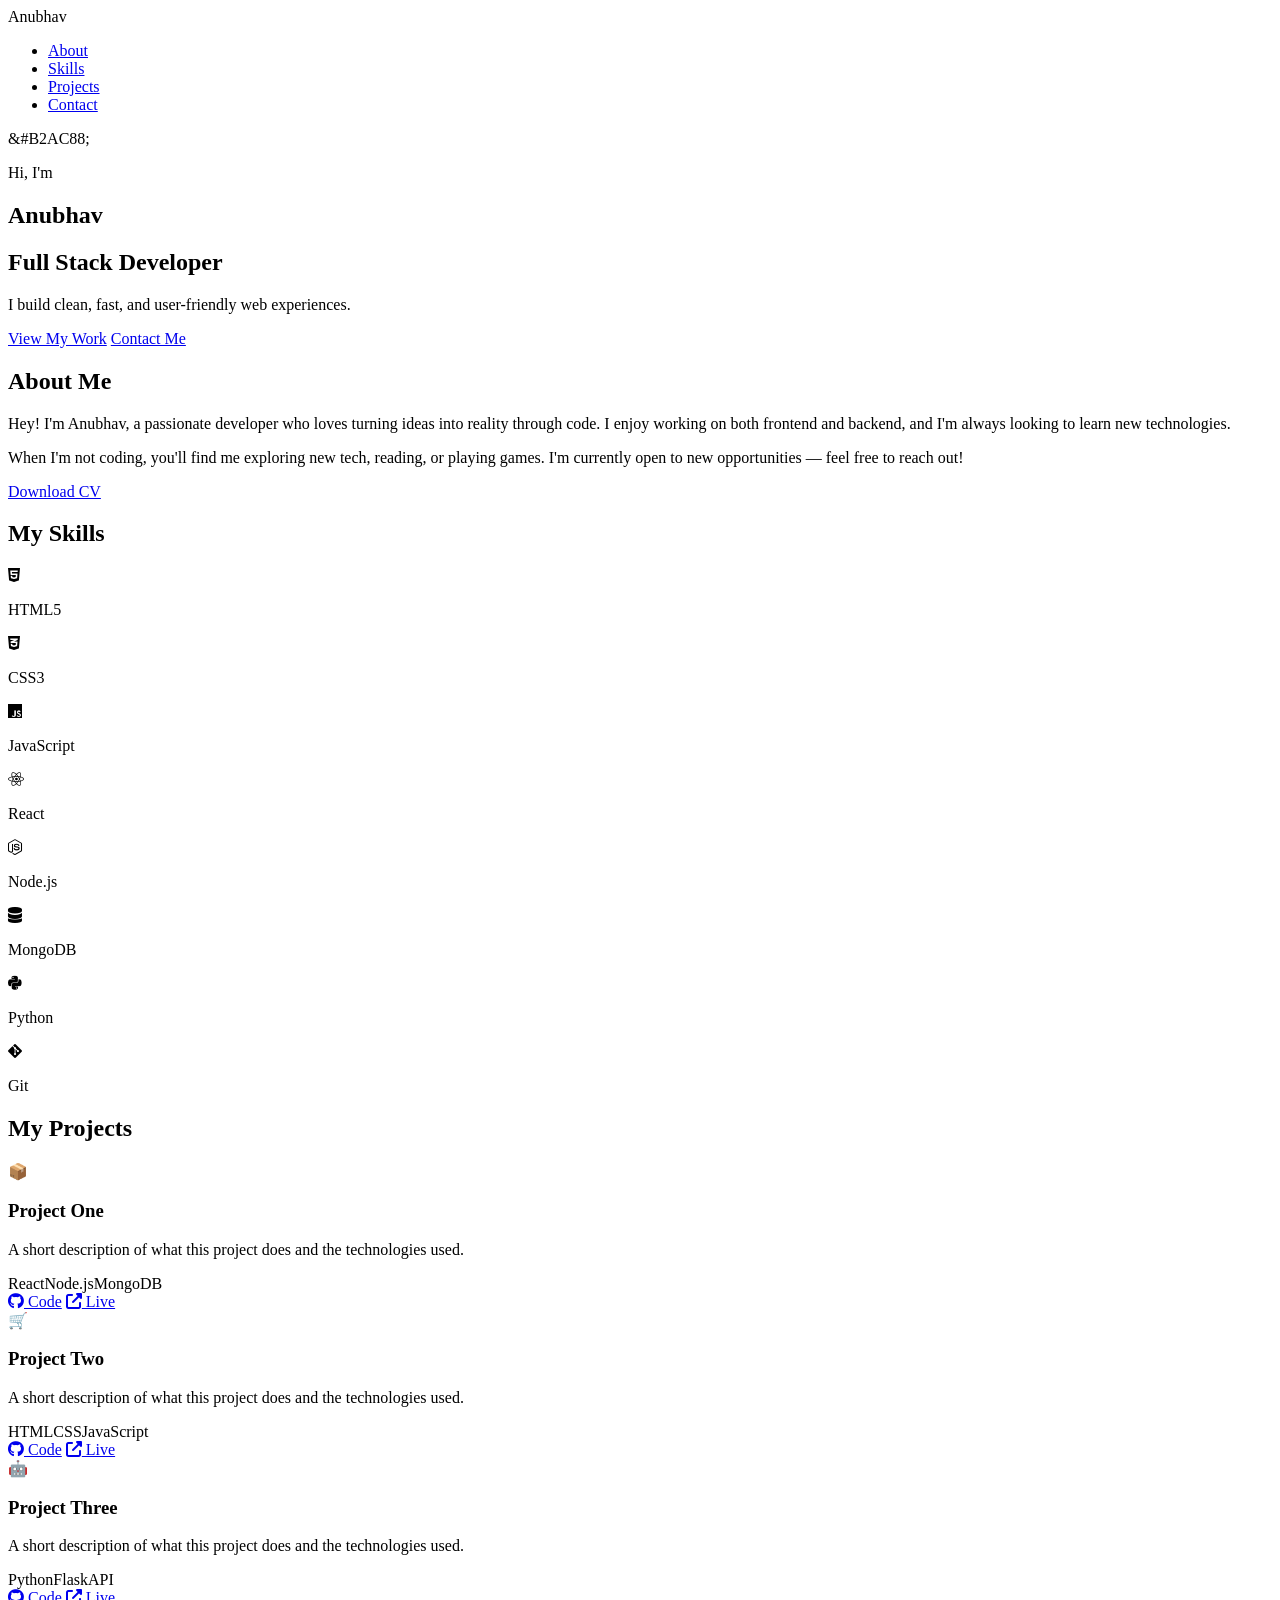
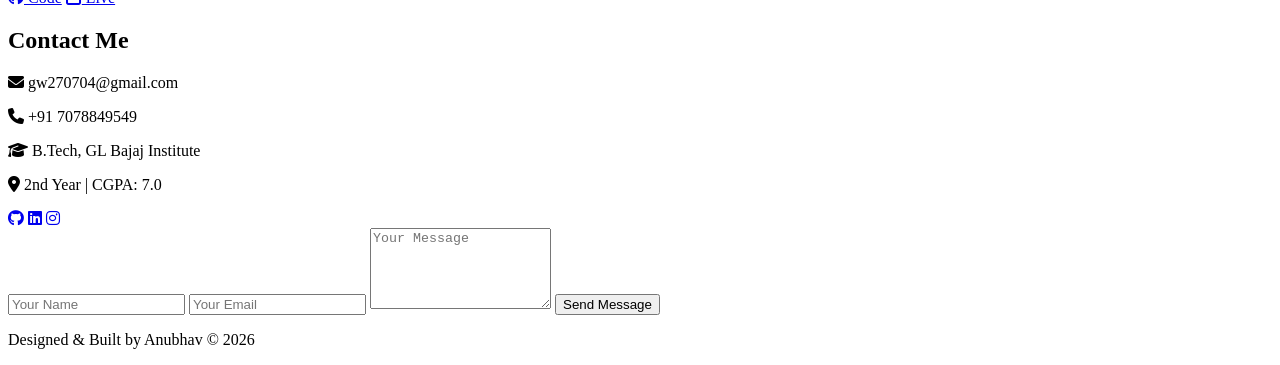
==== index.html @ ecec02f2 "Rename portfolio.html to index.html" ====
<!DOCTYPE html>
<html lang="en">
<head>
  <meta charset="UTF-8" />
  <meta name="viewport" content="width=device-width, initial-scale=1.0"/>
  <title>Anubhav | Portfolio</title>
  <link rel="stylesheet" href="style.css" />
  <link href="https://fonts.googleapis.com/css2?family=Inter:wght@300;400;600;700&display=swap" rel="stylesheet"/>
  <link rel="stylesheet" href="https://cdnjs.cloudflare.com/ajax/libs/font-awesome/6.4.0/css/all.min.css"/>
</head>
<body>
  <div class="bg-layer"></div>

  <!-- Navbar -->
  <nav class="navbar">
    <div class="logo">Anubhav</div>
    <ul class="nav-links" id="navLinks">
      <li><a href="#about">About</a></li>
      <li><a href="#skills">Skills</a></li>
      <li><a href="#projects">Projects</a></li>
      <li><a href="#contact">Contact</a></li>
    </ul>
    <div class="hamburger" onclick="toggleMenu()">&#B2AC88;</div>
  </nav>

  <!-- Hero -->
  <section class="hero" id="home">
    <img src="photo.jpg.jpeg" class="hero-photo" alt="Anubhav" onerror="this.style.display='none'" />
    <div class="hero-center">
      <p class="greeting">Hi, I'm</p>
      <h1>Anubhav</h1>
      <h2 class="subtitle">Full Stack Developer</h2>
      <p class="hero-desc">I build clean, fast, and user-friendly web experiences.</p>
      <div class="hero-btns">
        <a href="#projects" class="btn primary">View My Work</a>
        <a href="#contact" class="btn outline">Contact Me</a>
      </div>
    </div>
  </section>

  <!-- About -->
  <section class="section" id="about">
    <h2 class="section-title">About <span>Me</span></h2>
    <div class="about-content">
      <p>Hey! I'm Anubhav, a passionate developer who loves turning ideas into reality through code. I enjoy working on both frontend and backend, and I'm always looking to learn new technologies.</p>
      <p>When I'm not coding, you'll find me exploring new tech, reading, or playing games. I'm currently open to new opportunities — feel free to reach out!</p>
      <a href="#" class="btn primary">Download CV</a>
    </div>
  </section>

  <!-- Skills -->
  <section class="section alt" id="skills">
    <h2 class="section-title">My <span>Skills</span></h2>
    <div class="skills-grid">
      <div class="skill-card"><i class="fab fa-html5"></i><p>HTML5</p></div>
      <div class="skill-card"><i class="fab fa-css3-alt"></i><p>CSS3</p></div>
      <div class="skill-card"><i class="fab fa-js"></i><p>JavaScript</p></div>
      <div class="skill-card"><i class="fab fa-react"></i><p>React</p></div>
      <div class="skill-card"><i class="fab fa-node-js"></i><p>Node.js</p></div>
      <div class="skill-card"><i class="fas fa-database"></i><p>MongoDB</p></div>
      <div class="skill-card"><i class="fab fa-python"></i><p>Python</p></div>
      <div class="skill-card"><i class="fab fa-git-alt"></i><p>Git</p></div>
    </div>
  </section>

  <!-- Projects -->
  <section class="section" id="projects">
    <h2 class="section-title">My <span>Projects</span></h2>
    <div class="projects-grid">
      <div class="project-card">
        <div class="project-icon">📦</div>
        <h3>Project One</h3>
        <p>A short description of what this project does and the technologies used.</p>
        <div class="project-tags"><span>React</span><span>Node.js</span><span>MongoDB</span></div>
        <div class="project-links">
          <a href="#"><i class="fab fa-github"></i> Code</a>
          <a href="#"><i class="fas fa-external-link-alt"></i> Live</a>
        </div>
      </div>
      <div class="project-card">
        <div class="project-icon">🛒</div>
        <h3>Project Two</h3>
        <p>A short description of what this project does and the technologies used.</p>
        <div class="project-tags"><span>HTML</span><span>CSS</span><span>JavaScript</span></div>
        <div class="project-links">
          <a href="#"><i class="fab fa-github"></i> Code</a>
          <a href="#"><i class="fas fa-external-link-alt"></i> Live</a>
        </div>
      </div>
      <div class="project-card">
        <div class="project-icon">🤖</div>
        <h3>Project Three</h3>
        <p>A short description of what this project does and the technologies used.</p>
        <div class="project-tags"><span>Python</span><span>Flask</span><span>API</span></div>
        <div class="project-links">
          <a href="#"><i class="fab fa-github"></i> Code</a>
          <a href="#"><i class="fas fa-external-link-alt"></i> Live</a>
        </div>
      </div>
    </div>
  </section>

  <!-- Contact -->
  <section class="section alt" id="contact">
    <h2 class="section-title">Contact <span>Me</span></h2>
    <div class="contact-wrapper">
      <div class="contact-info">
        <p><i class="fas fa-envelope"></i> gw270704@gmail.com</p>
        <p><i class="fas fa-phone"></i> +91 7078849549</p>
        <p><i class="fas fa-graduation-cap"></i> B.Tech, GL Bajaj Institute</p>
        <p><i class="fas fa-map-marker-alt"></i> 2nd Year | CGPA: 7.0</p>
        <div class="socials">
          <a href="https://github.com/anubhavwadhwa011-jpg" target="_blank"><i class="fab fa-github"></i></a>
          <a href="https://www.linkedin.com/in/anubhav-wadhwa-898a00285" target="_blank"><i class="fab fa-linkedin"></i></a>
          <a href="https://www.instagram.com/annubhavvv_2704" target="_blank"><i class="fab fa-instagram"></i></a>
        </div>
      </div>
      <form class="contact-form" onsubmit="handleSubmit(event)">
        <input type="text" placeholder="Your Name" required />
        <input type="email" placeholder="Your Email" required />
        <textarea rows="5" placeholder="Your Message" required></textarea>
        <button type="submit" class="btn primary">Send Message</button>
      </form>
    </div>
  </section>

  <!-- Footer -->
  <footer>
    <p>Designed & Built by <span>Anubhav</span> &copy; 2026</p>
  </footer>

  <script src="script.js"></script>
</body>
</html>
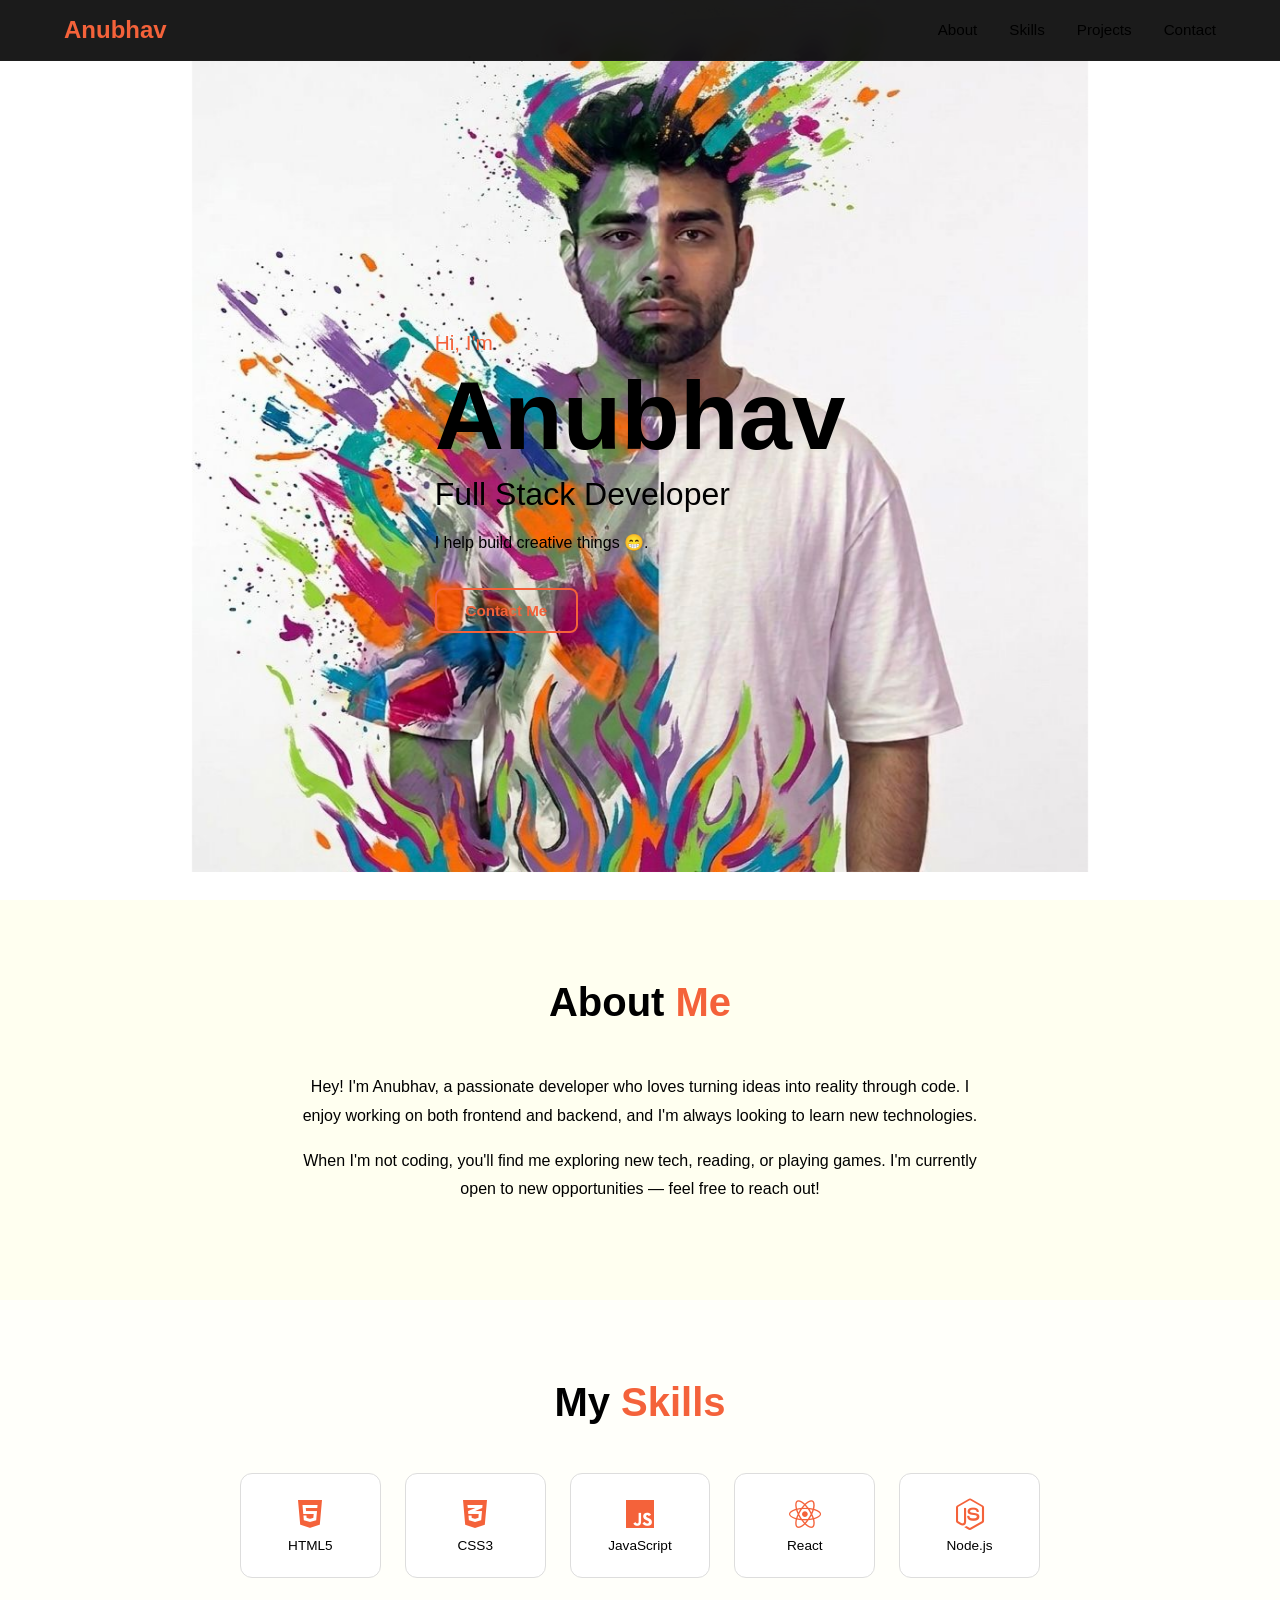
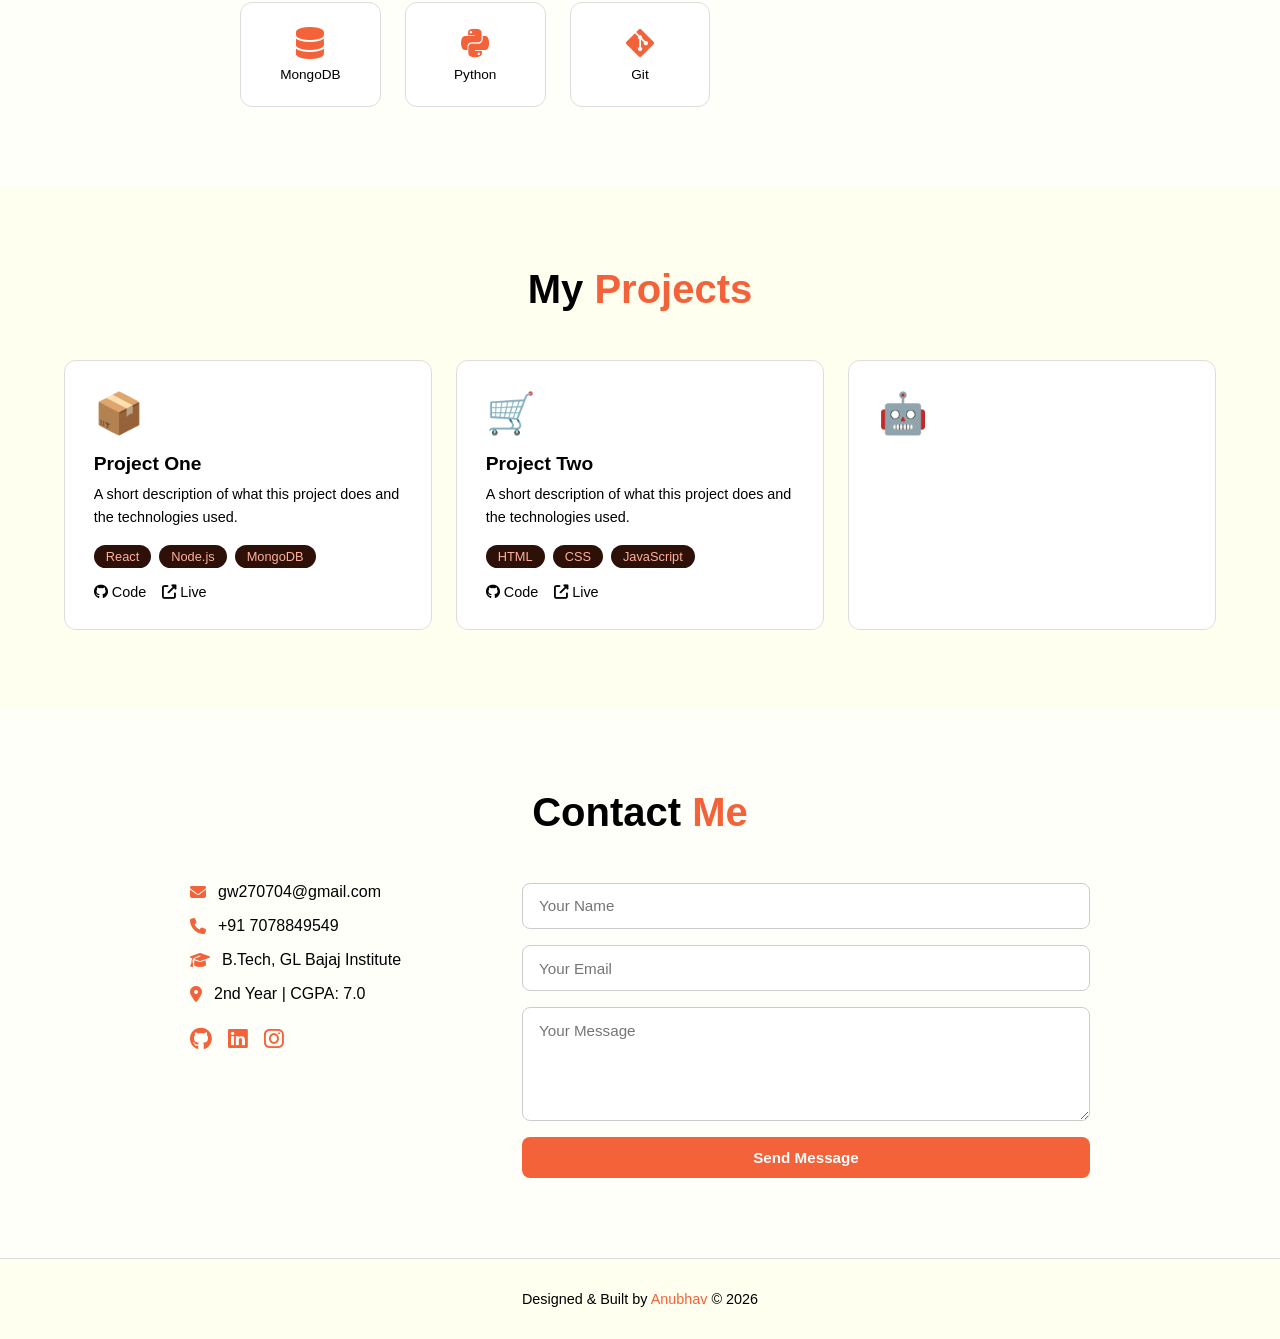
==== commit c9919928: "Modify hero description and clean up project section Updated hero description and removed project de" ====
--- a/index.html
+++ b/index.html
@@ -30,9 +30,8 @@
       <p class="greeting">Hi, I'm</p>
       <h1>Anubhav</h1>
       <h2 class="subtitle">Full Stack Developer</h2>
-      <p class="hero-desc">I build clean, fast, and user-friendly web experiences.</p>
+      <p class="hero-desc">I help build creative things 😁.</p>
       <div class="hero-btns">
-        <a href="#projects" class="btn primary">View My Work</a>
         <a href="#contact" class="btn outline">Contact Me</a>
       </div>
     </div>
@@ -44,7 +43,6 @@
     <div class="about-content">
       <p>Hey! I'm Anubhav, a passionate developer who loves turning ideas into reality through code. I enjoy working on both frontend and backend, and I'm always looking to learn new technologies.</p>
       <p>When I'm not coding, you'll find me exploring new tech, reading, or playing games. I'm currently open to new opportunities — feel free to reach out!</p>
-      <a href="#" class="btn primary">Download CV</a>
     </div>
   </section>
 
@@ -89,12 +87,6 @@
       </div>
       <div class="project-card">
         <div class="project-icon">🤖</div>
-        <h3>Project Three</h3>
-        <p>A short description of what this project does and the technologies used.</p>
-        <div class="project-tags"><span>Python</span><span>Flask</span><span>API</span></div>
-        <div class="project-links">
-          <a href="#"><i class="fab fa-github"></i> Code</a>
-          <a href="#"><i class="fas fa-external-link-alt"></i> Live</a>
         </div>
       </div>
     </div>
--- a/style.css
+++ b/style.css
@@ -0,0 +1,130 @@
+* { margin: 0; padding: 0; box-sizing: border-box; scroll-behavior: smooth; }
+
+body {
+  font-family: 'Inter', sans-serif;
+  background: none;
+  color: hsl(39, 83%, 43%);
+  position: relative;
+  overflow-x: hidden;
+}
+
+.bg-layer {
+  position: fixed;
+  inset: 0;
+  background-image: url('background .jpeg');
+  background-size: 70%;
+  background-position: center top;
+  background-repeat: no-repeat;
+  z-index: -1;
+  transition: background-position 0.05s linear;
+}
+
+/* Navbar */
+.navbar {
+  position: fixed; top: 0; width: 100%;
+  display: flex; justify-content: space-between; align-items: center;
+  padding: 1rem 5%; background: rgba(15,15,15,0.95);
+  backdrop-filter: blur(10px); z-index: 1000; border-bottom: 1px solid #1e1e1e;
+}
+.logo { font-size: 1.5rem; font-weight: 900; color: #f4623a; }
+.nav-links { list-style: none; display: flex; gap: 2rem; }
+.nav-links a { text-decoration: none; color: #000; font-size: 0.95rem; transition: color 0.3s; }
+.nav-links a:hover { color: #f4623a; }
+.hamburger { display: none; font-size: 1.5rem; cursor: pointer; color: #000; }
+
+/* Hero */
+.hero {
+  min-height: 100vh; display: flex; align-items: center;
+  justify-content: center; padding: 6rem 5% 2rem;
+  position: relative; z-index: 1;
+}
+.hero-photo {
+  position: absolute;
+  right: 8%;
+  bottom: 0;
+  height: 88vh;
+  object-fit: cover;
+  object-position: top;
+  z-index: 2;
+  filter: drop-shadow(-8px 0 30px rgba(0,0,0,0.8)) drop-shadow(0 -4px 20px rgba(0,0,0,0.5));
+  animation: float 4s ease-in-out infinite;
+  pointer-events: none;
+}
+.hero-center { text-align: left; display: flex; flex-direction: column; align-items: flex-start; z-index: 3; position: relative; }
+.greeting { color: #f4623a; font-size: 1.3rem; margin-bottom: 0.5rem; }
+.hero h1 { font-size: clamp(3.5rem, 8vw, 6rem); font-weight: 700; line-height: 1.1; color: #000; }
+.subtitle { font-size: clamp(1.3rem, 3vw, 2rem); color: #000; font-weight: 400; margin: 0.5rem 0 1rem; }
+.hero-desc { color: #000; max-width: 480px; margin-bottom: 2rem; line-height: 1.7; }
+.hero-btns { display: flex; gap: 1rem; flex-wrap: wrap; justify-content: center; }
+
+.avatar { display: none; }
+
+@keyframes float {
+  0%, 100% { transform: translateY(0); }
+  50% { transform: translateY(-18px); }
+}
+
+/* Buttons */
+.btn { padding: 0.75rem 1.8rem; border-radius: 8px; text-decoration: none; font-weight: 600; font-size: 0.95rem; transition: all 0.3s; cursor: pointer; border: none; }
+.btn.primary { background: #f4623a; color: white; }
+.btn.primary:hover { background: #d94f2a; transform: translateY(-2px); }
+.btn.outline { border: 2px solid #f4623a; color: #f4623a; background: transparent; }
+.btn.outline:hover { background: #f4623a; color: white; transform: translateY(-2px); }
+
+/* Sections */
+.section { padding: 5rem 5%; position: relative; z-index: 1; background: #fffff0; }
+.section.alt { background: #fffffA; }
+.section-title { font-size: clamp(1.8rem, 4vw, 2.5rem); font-weight: 700; margin-bottom: 3rem; text-align: center; color: #000; }
+.section-title span { color: #f4623a; }
+
+/* About */
+.about-content { max-width: 700px; margin: 0 auto; text-align: center; }
+.about-content p { color: #000; line-height: 1.8; margin-bottom: 1rem; }
+.about-content .btn { margin-top: 1.5rem; }
+
+/* Skills */
+.skills-grid { display: grid; grid-template-columns: repeat(auto-fit, minmax(120px, 1fr)); gap: 1.5rem; max-width: 800px; margin: 0 auto; }
+.skill-card { background: #fff; border: 1px solid #ddd; border-radius: 12px; padding: 1.5rem 1rem; text-align: center; transition: all 0.3s; }
+.skill-card:hover { border-color: #f4623a; transform: translateY(-4px); }
+.skill-card i { font-size: 2rem; color: #f4623a; margin-bottom: 0.5rem; }
+.skill-card p { font-size: 0.85rem; color: #000; }
+
+/* Projects */
+.projects-grid { display: grid; grid-template-columns: repeat(auto-fit, minmax(280px, 1fr)); gap: 1.5rem; }
+.project-card { background: #fff; border: 1px solid #ddd; border-radius: 12px; padding: 1.8rem; transition: all 0.3s; }
+.project-card:hover { border-color: #f4623a; transform: translateY(-4px); }
+.project-icon { font-size: 2.5rem; margin-bottom: 1rem; }
+.project-card h3 { font-size: 1.2rem; margin-bottom: 0.5rem; color: #000; }
+.project-card p { color: #000; font-size: 0.9rem; line-height: 1.6; margin-bottom: 1rem; }
+.project-tags { display: flex; gap: 0.5rem; flex-wrap: wrap; margin-bottom: 1rem; }
+.project-tags span { background: #2d1008; color: #ffb199; padding: 0.25rem 0.75rem; border-radius: 20px; font-size: 0.8rem; }
+.project-links { display: flex; gap: 1rem; }
+.project-links a { color: #000; text-decoration: none; font-size: 0.9rem; transition: color 0.3s; }
+.project-links a:hover { color: #f4623a; }
+
+/* Contact */
+.contact-wrapper { display: grid; grid-template-columns: 1fr 2fr; gap: 3rem; max-width: 900px; margin: 0 auto; }
+.contact-info p { color: #000; margin-bottom: 1rem; display: flex; align-items: center; gap: 0.75rem; }
+.contact-info i { color: #f4623a; }
+.socials { display: flex; gap: 1rem; margin-top: 1.5rem; }
+.socials a { color: #000; font-size: 1.4rem; transition: color 0.3s; }
+.socials a:hover { color: #f4623a; }
+.contact-form { display: flex; flex-direction: column; gap: 1rem; }
+.contact-form input, .contact-form textarea { background: #fff; border: 1px solid #ccc; border-radius: 8px; padding: 0.85rem 1rem; color: #000; font-family: 'Inter', sans-serif; font-size: 0.95rem; transition: border-color 0.3s; resize: vertical; }
+.contact-form input:focus, .contact-form textarea:focus { outline: none; border-color: #f4623a; }
+
+/* Footer */
+footer { text-align: center; padding: 2rem; color: #000; font-size: 0.9rem; border-top: 1px solid #ddd; background: #fffff0; }
+footer span { color: #f4623a; }
+
+/* Responsive */
+@media (max-width: 768px) {
+  .hero { flex-direction: column; text-align: center; padding-top: 7rem; }
+  .hero-desc { margin: 0 auto 2rem; }
+  .hero-btns { justify-content: center; }
+  .avatar { width: 180px; height: 180px; }
+  .nav-links { display: none; flex-direction: column; position: absolute; top: 65px; left: 0; width: 100%; background: #0f0f0f; padding: 1rem 5%; gap: 1rem; }
+  .nav-links.open { display: flex; }
+  .hamburger { display: block; }
+  .contact-wrapper { grid-template-columns: 1fr; }
+}
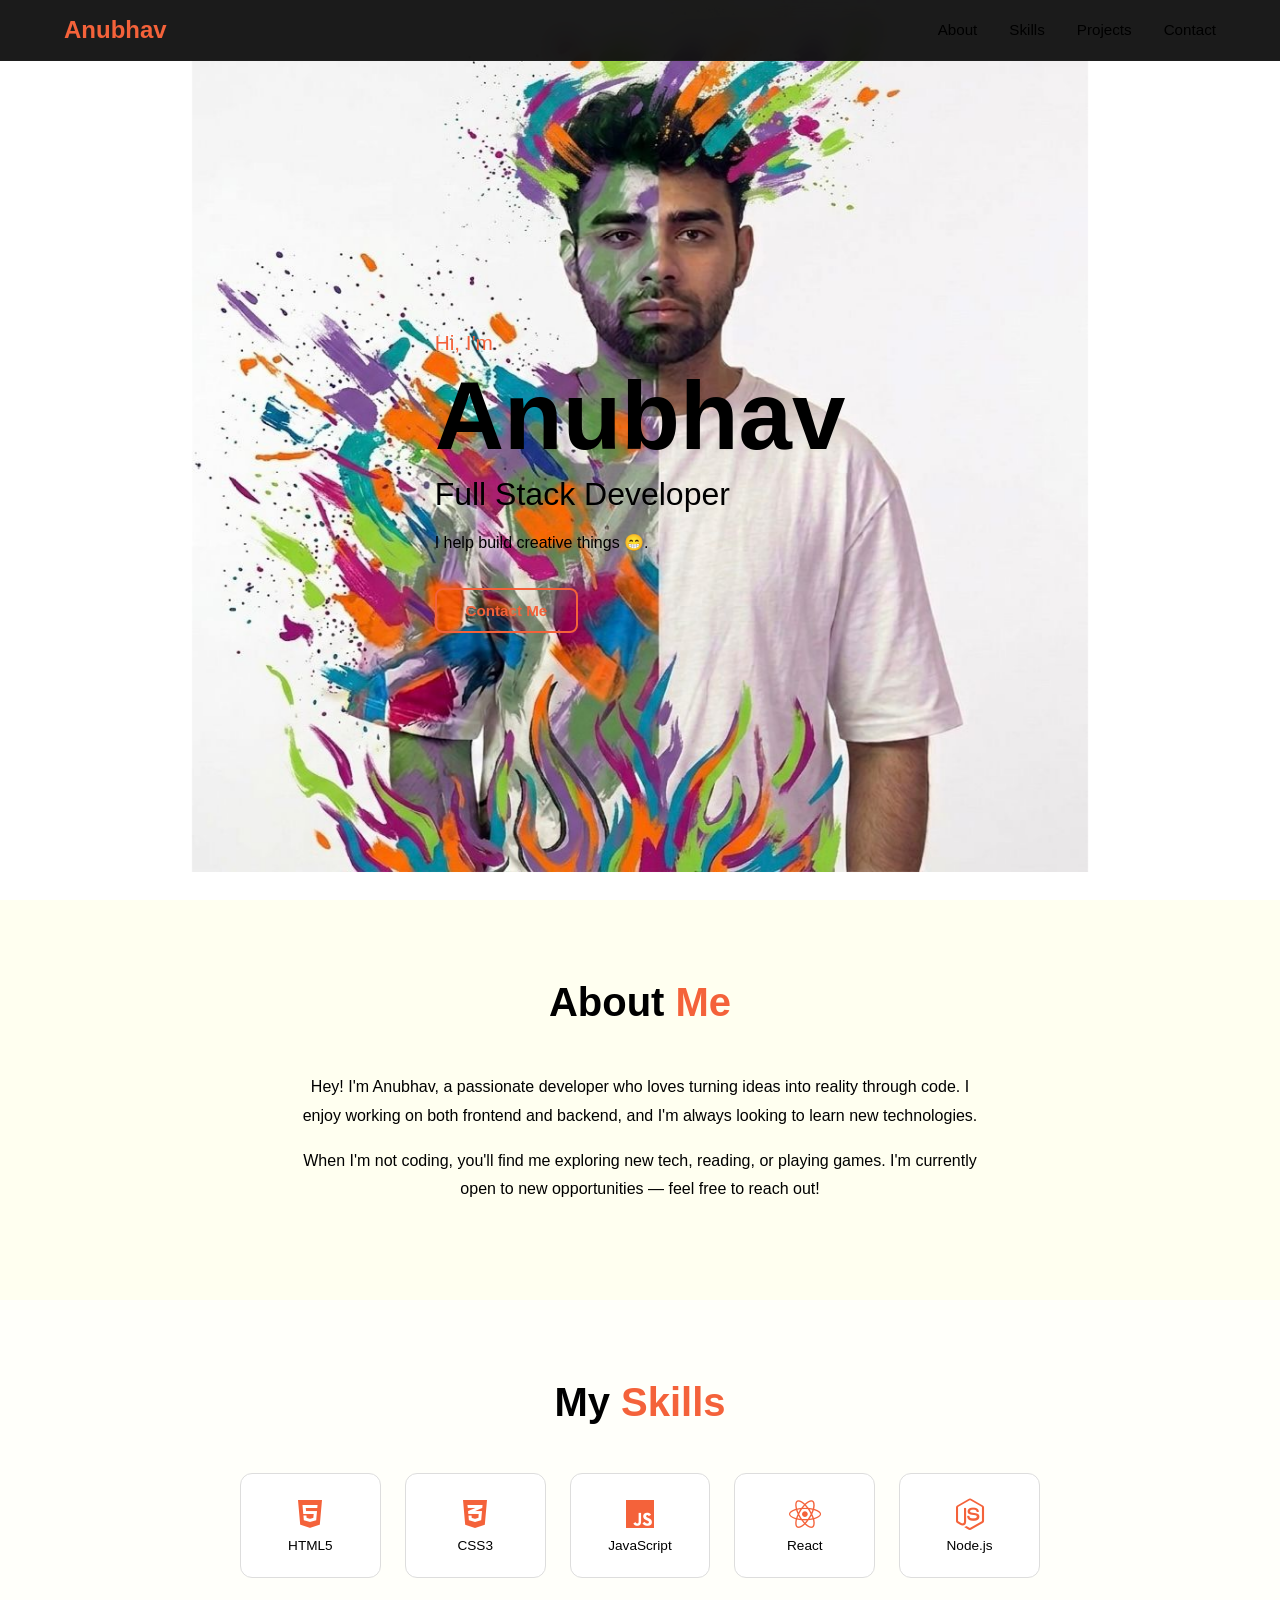
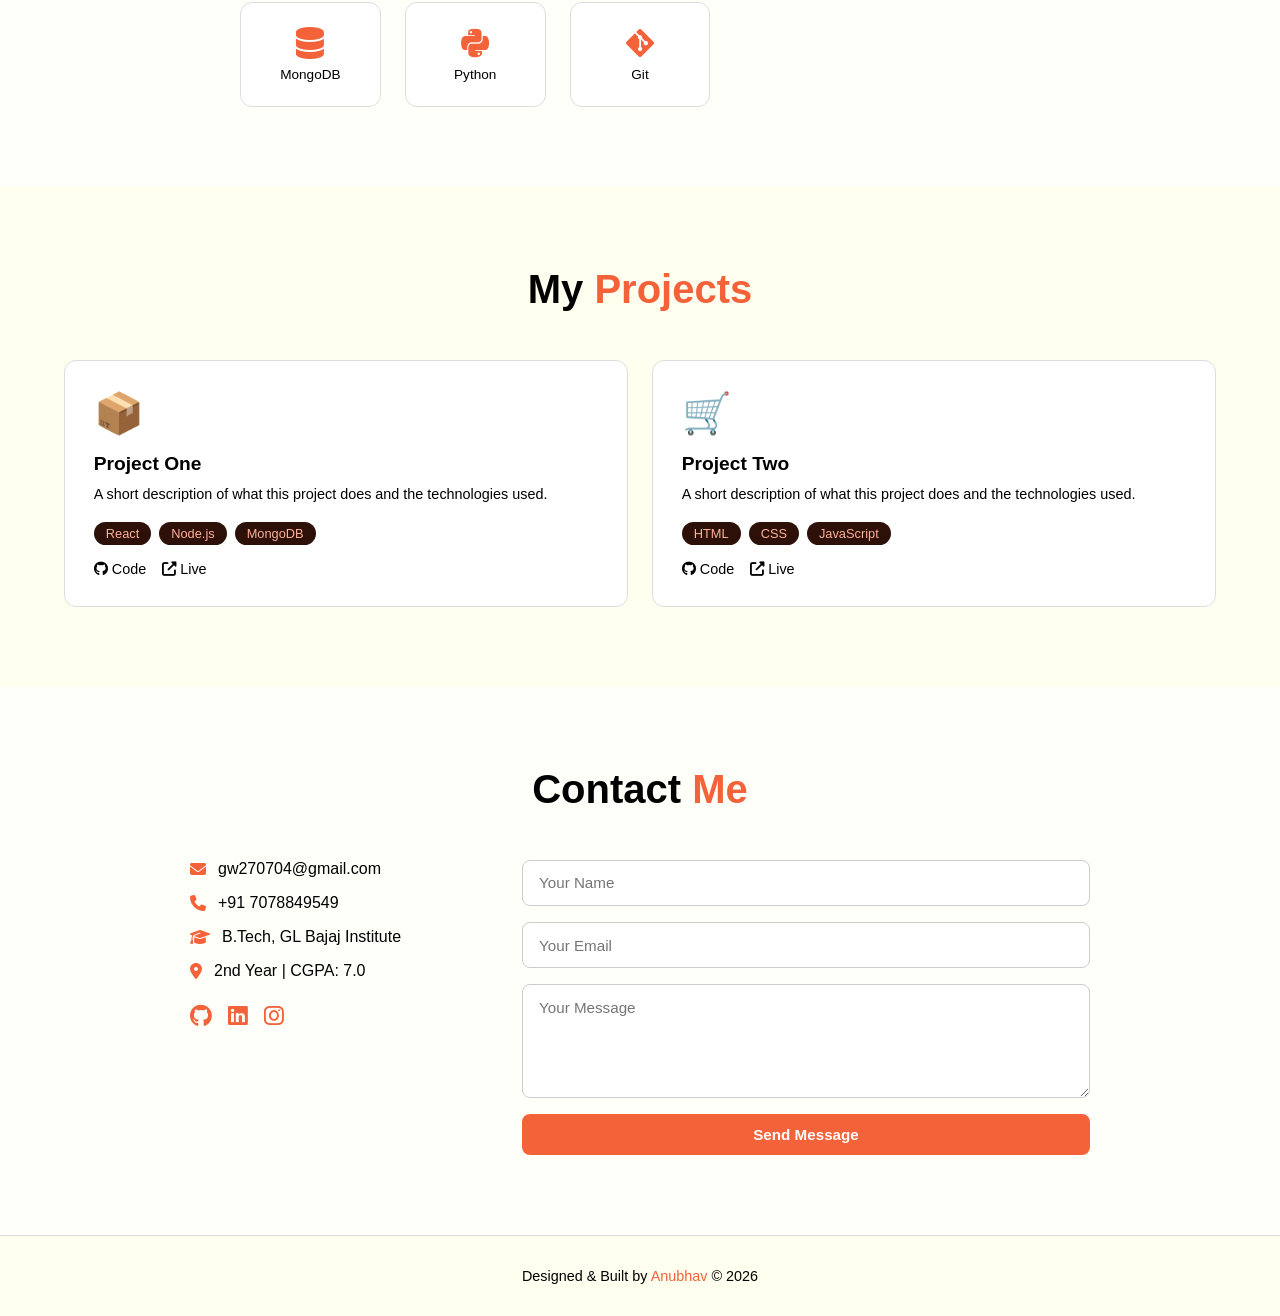
==== commit 9e127085: "Update index.html" ====
--- a/index.html
+++ b/index.html
@@ -85,11 +85,6 @@
           <a href="#"><i class="fas fa-external-link-alt"></i> Live</a>
         </div>
       </div>
-      <div class="project-card">
-        <div class="project-icon">🤖</div>
-        </div>
-      </div>
-    </div>
   </section>
 
   <!-- Contact -->
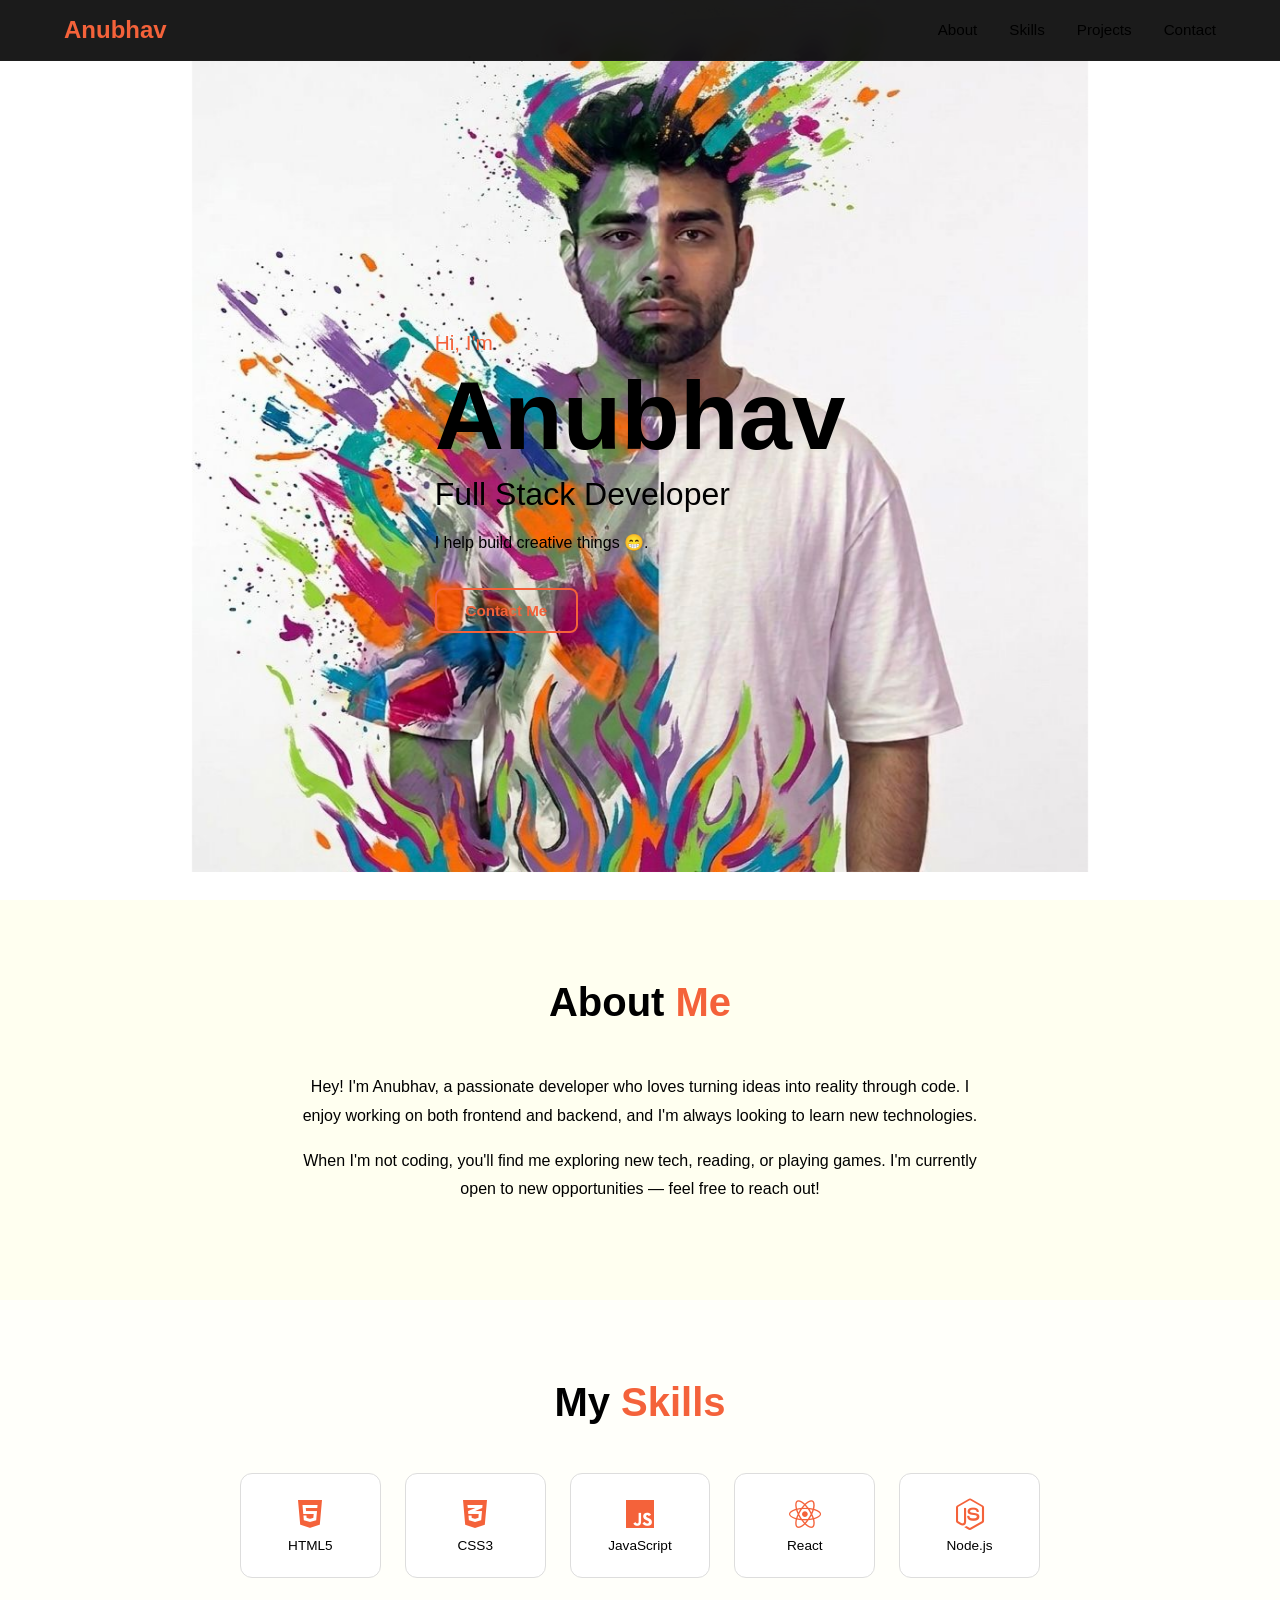
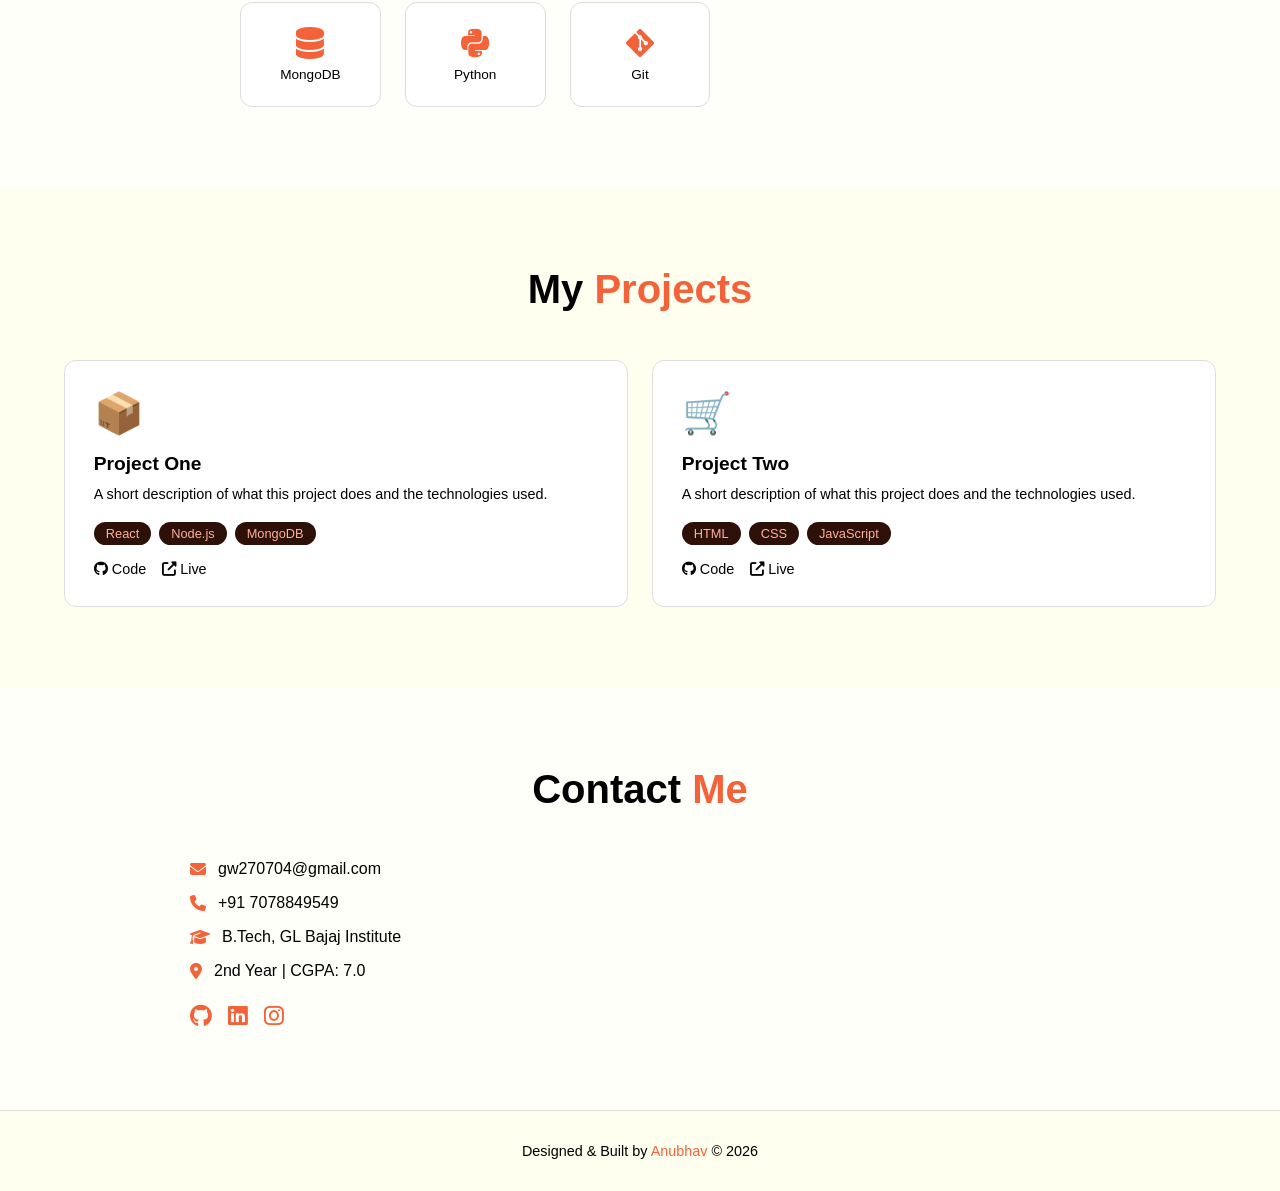
==== commit 1d398606: "Update index.html" ====
--- a/index.html
+++ b/index.html
@@ -101,14 +101,6 @@
           <a href="https://www.linkedin.com/in/anubhav-wadhwa-898a00285" target="_blank"><i class="fab fa-linkedin"></i></a>
           <a href="https://www.instagram.com/annubhavvv_2704" target="_blank"><i class="fab fa-instagram"></i></a>
         </div>
-      </div>
-      <form class="contact-form" onsubmit="handleSubmit(event)">
-        <input type="text" placeholder="Your Name" required />
-        <input type="email" placeholder="Your Email" required />
-        <textarea rows="5" placeholder="Your Message" required></textarea>
-        <button type="submit" class="btn primary">Send Message</button>
-      </form>
-    </div>
   </section>
 
   <!-- Footer -->
